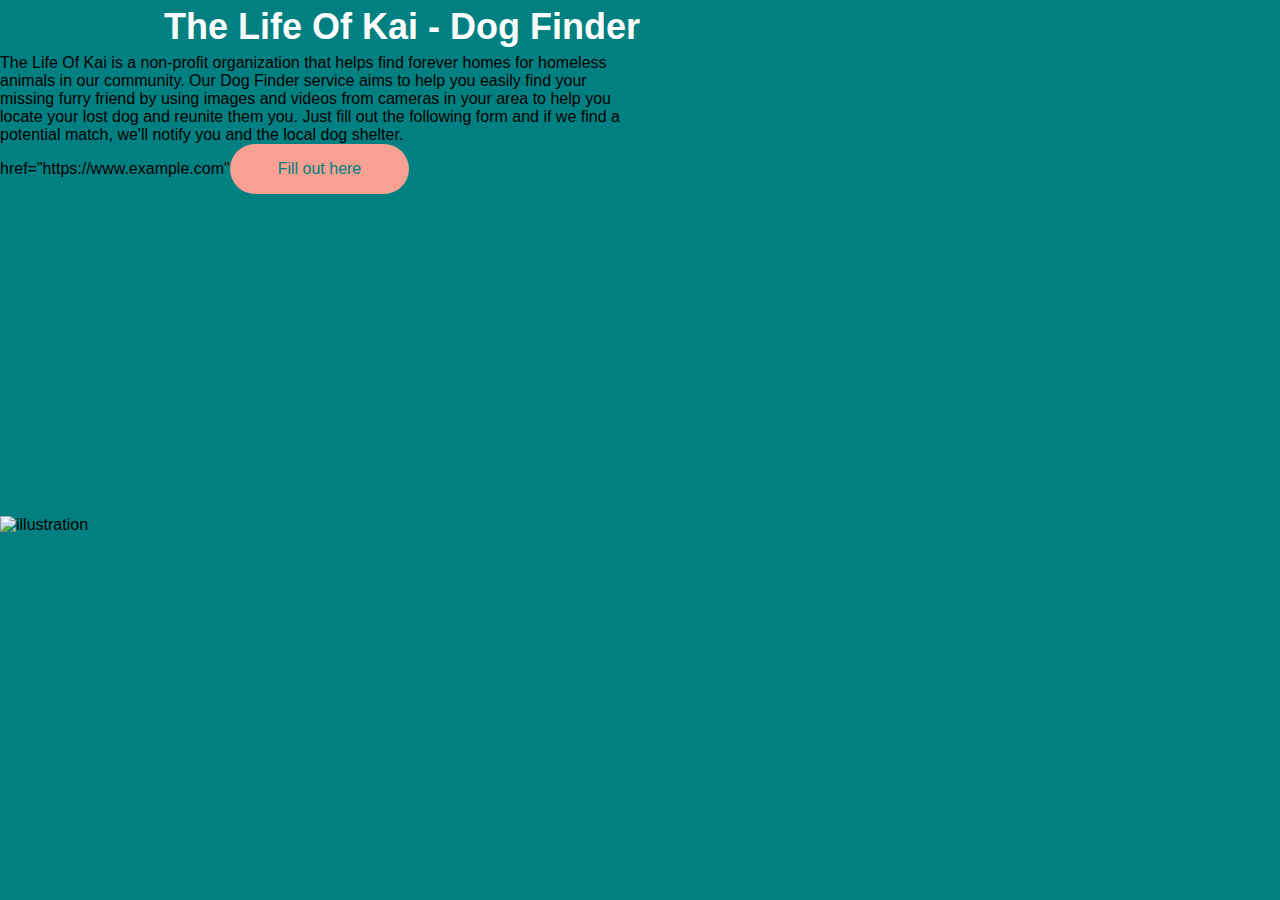
==== index.html @ d35cfc57 "Update Website" ====
<!DOCTYPE html>
<html lang="em">
<head>
<meta charset="UTE-8">
<meta name ="viewport" content="width=device-width,
initial-scale=1.0">
<title> website</title>
<link rel="stylesheet" href="style.css">


</head>
<body>
    <section class="hero">
        <div class="hero-container">
        <div class="column-left">
            <h1>The Life Of Kai - Dog Finder</h1>
            <p> The Life Of Kai is a non-profit organization that helps find forever homes for homeless animals in our community. Our Dog Finder service aims to help you easily find your missing furry friend by using images and videos from cameras in your area to help you locate your lost dog and reunite them you. Just fill out the following form and if we find a potential match, we'll notify you and the local dog shelter. </p>
            <a> href="https://www.example.com"<button>Fill out here</button></a>
        </div>
        <div class="column-right"></div>
        <img src="Untitled design.jpg" alt="illustration"
        class="hero-image"> 
        </div>

    </section>
    
</body>










</html>
---- style.css ----
*{
    box-sizing: border-box;
    margin:0;
    padding:0;
    font-family: 'Trebuchet MS', 'Lucida Sans Unicode', 'Lucida Grande', 'Lucida Sans', Arial, sans-serif ;
    background-color: #008080; 
}

.hero-container{
    display:grid;
    grid-template-columns: 1fr 1fr;
    height:95vh;
    padding: 3rem calc((100vw-1300px)/2);
}
.column-left h1{
    margin: bottom 3rem;
    font-size: 36px;
    line-height:1.5;
    color: white;
    text-align: right;
    

}

button{
    padding: 1rem 3rem;
    font-size: 1rem;
    border:none;
    color: #008080;
    background: #f6a192;
    cursor:pointer;
    border-radius: 50px;
    display: 
}
button:hover{
    background:whitesmoke;
    color:black;
}
.column-right p{
    display: flex;
    justify-content: center;
    align-items: center;
    padding:0rem 2rem;
}
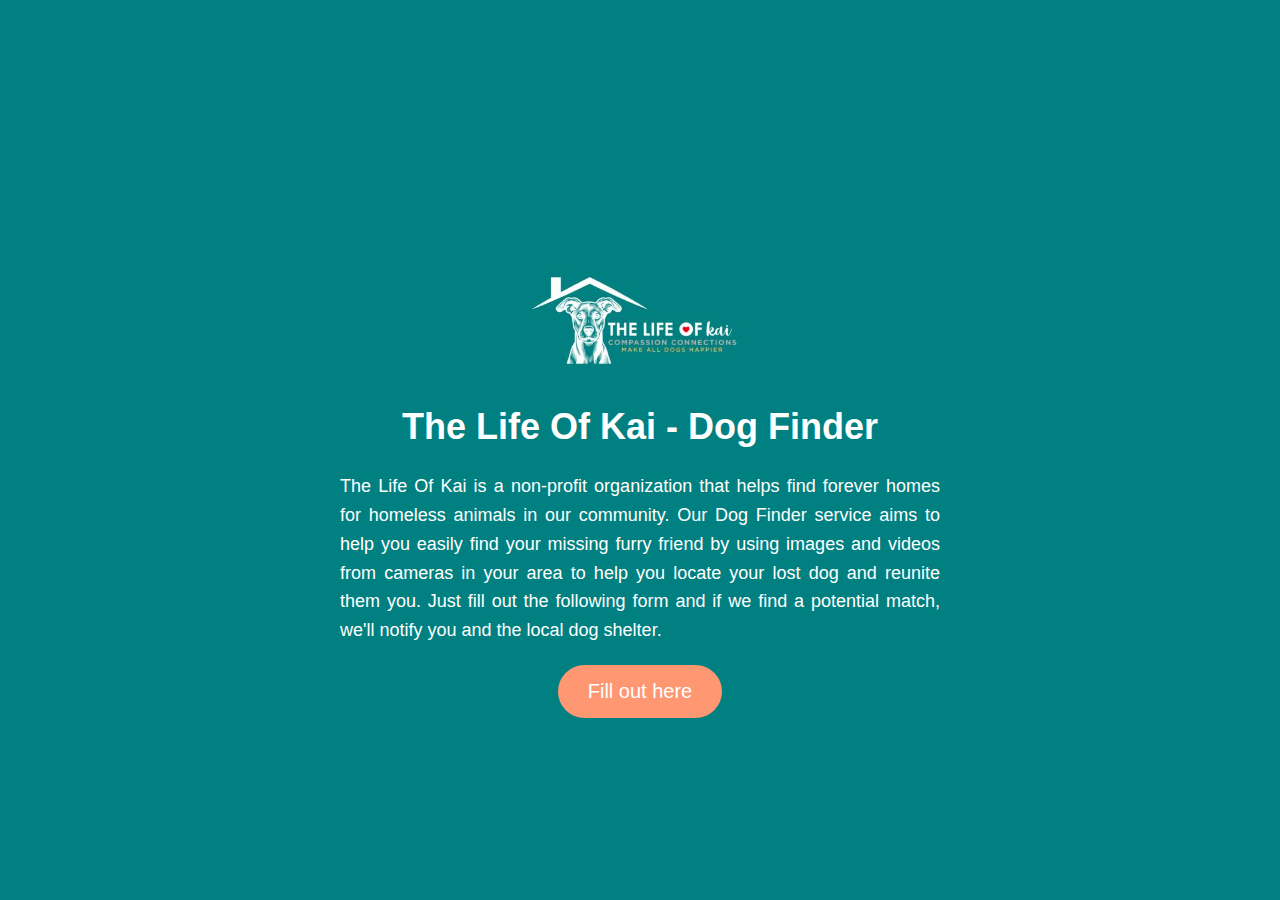
==== commit 888b2c43: "Formatted website and button" ====
--- a/index.html
+++ b/index.html
@@ -1,38 +1,20 @@
-<!DOCTYPE html>
-<html lang="em">
+<html lang="en">
 <head>
-<meta charset="UTE-8">
-<meta name ="viewport" content="width=device-width,
-initial-scale=1.0">
-<title> website</title>
-<link rel="stylesheet" href="style.css">
-
-
+    <meta charset="UTF-8">
+    <meta name="viewport" content="width=device-width, initial-scale=1.0">
+    <title>Website</title>
+    <link rel="stylesheet" href="style.css">
 </head>
 <body>
     <section class="hero">
         <div class="hero-container">
-        <div class="column-left">
-            <h1>The Life Of Kai - Dog Finder</h1>
-            <p> The Life Of Kai is a non-profit organization that helps find forever homes for homeless animals in our community. Our Dog Finder service aims to help you easily find your missing furry friend by using images and videos from cameras in your area to help you locate your lost dog and reunite them you. Just fill out the following form and if we find a potential match, we'll notify you and the local dog shelter. </p>
-            <a> href="https://www.example.com"<button>Fill out here</button></a>
+            <img src="Untitled design.jpg" alt="illustration" class="hero-image">
+            <h1 class="title">The Life Of Kai - Dog Finder</h1>
+            <p class="description">The Life Of Kai is a non-profit organization that helps find forever homes for homeless animals in our community. Our Dog Finder service aims to help you easily find your missing furry friend by using images and videos from cameras in your area to help you locate your lost dog and reunite them you. Just fill out the following form and if we find a potential match, we'll notify you and the local dog shelter.</p>
+            <div class="button-container">
+                <a href="finder.js" class="look-here"><button>Fill out here</button></a>
+            </div>
         </div>
-        <div class="column-right"></div>
-        <img src="Untitled design.jpg" alt="illustration"
-        class="hero-image"> 
-        </div>
-
     </section>
-    
 </body>
-
-
-
-
-
-
-
-
-
-
 </html>--- a/style.css
+++ b/style.css
@@ -1,44 +1,50 @@
-*{
-    box-sizing: border-box;
-    margin:0;
-    padding:0;
-    font-family: 'Trebuchet MS', 'Lucida Sans Unicode', 'Lucida Grande', 'Lucida Sans', Arial, sans-serif ;
-    background-color: #008080; 
-}
-
-.hero-container{
-    display:grid;
-    grid-template-columns: 1fr 1fr;
-    height:95vh;
-    padding: 3rem calc((100vw-1300px)/2);
-}
-.column-left h1{
-    margin: bottom 3rem;
-    font-size: 36px;
-    line-height:1.5;
+body {
+    margin: 0;
+    padding: 0;
+    font-family:'Trebuchet MS', 'Lucida Sans Unicode', 'Lucida Grande', 'Lucida Sans', Arial, sans-serif;
+    background-color: #008080;
     color: white;
-    text-align: right;
-    
-
-}
-
-button{
-    padding: 1rem 3rem;
-    font-size: 1rem;
-    border:none;
-    color: #008080;
-    background: #f6a192;
-    cursor:pointer;
-    border-radius: 50px;
-    display: 
-}
-button:hover{
-    background:whitesmoke;
-    color:black;
-}
-.column-right p{
     display: flex;
     justify-content: center;
     align-items: center;
-    padding:0rem 2rem;
+    height: 100vh; 
 }
+
+.hero-container {
+    text-align: center;
+}
+
+.hero-image {
+    width: 300px; 
+    margin-bottom: -100px; 
+}
+
+.title {
+    font-size: 36px;
+}
+
+.description {
+    font-size: 18px;
+    max-width: 600px; 
+    margin: 0 auto; 
+    text-align: justify; 
+    line-height: 1.6; 
+}
+
+.button-container {
+    margin-top: 20px; 
+}
+
+button {
+    background-color: #ff9773;
+    color: white;
+    padding: 15px 30px;
+    border-radius: 30px;
+    border: none;
+    cursor: pointer;
+    font-size: 20px;
+}
+
+button:hover {
+    background-color: #aa5134
+}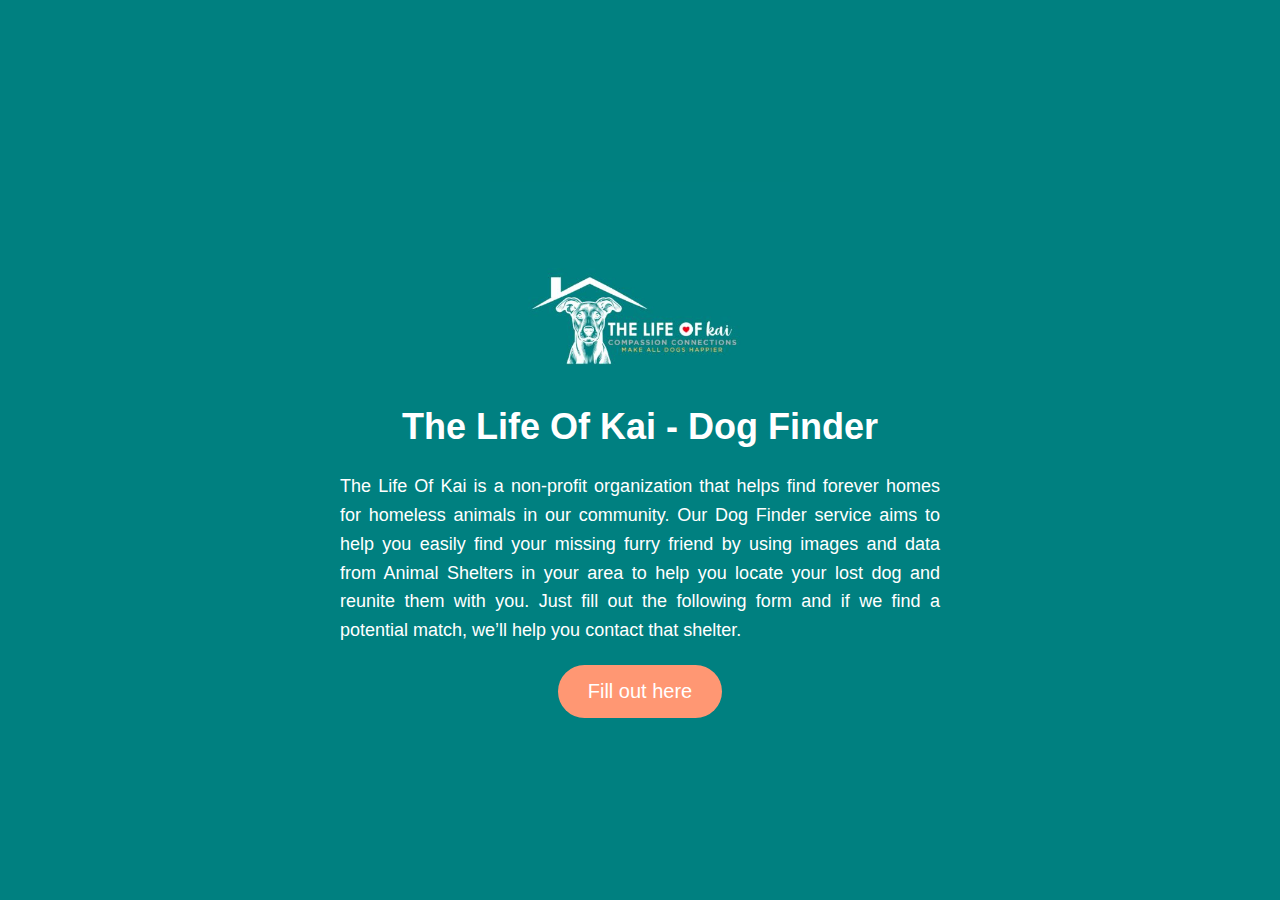
==== commit 03f32e7d: "Final Product" ====
--- a/index.html
+++ b/index.html
@@ -10,9 +10,11 @@
         <div class="hero-container">
             <img src="Untitled design.jpg" alt="illustration" class="hero-image">
             <h1 class="title">The Life Of Kai - Dog Finder</h1>
-            <p class="description">The Life Of Kai is a non-profit organization that helps find forever homes for homeless animals in our community. Our Dog Finder service aims to help you easily find your missing furry friend by using images and videos from cameras in your area to help you locate your lost dog and reunite them you. Just fill out the following form and if we find a potential match, we'll notify you and the local dog shelter.</p>
+            <p class="description">The Life Of Kai is a non-profit organization that helps find forever homes for 
+                homeless animals in our community. Our Dog Finder service aims to help you easily find your missing furry friend by using images and data from Animal Shelters in your area to help you locate your lost dog and reunite them with you. Just fill out the following form and if we find a potential match, we’ll help you contact that shelter. 
+                </p>
             <div class="button-container">
-                <a href="finder.js" class="look-here"><button>Fill out here</button></a>
+                <a href="page2\page.html" class="look-here"><button>Fill out here</button></a>
             </div>
         </div>
     </section>
